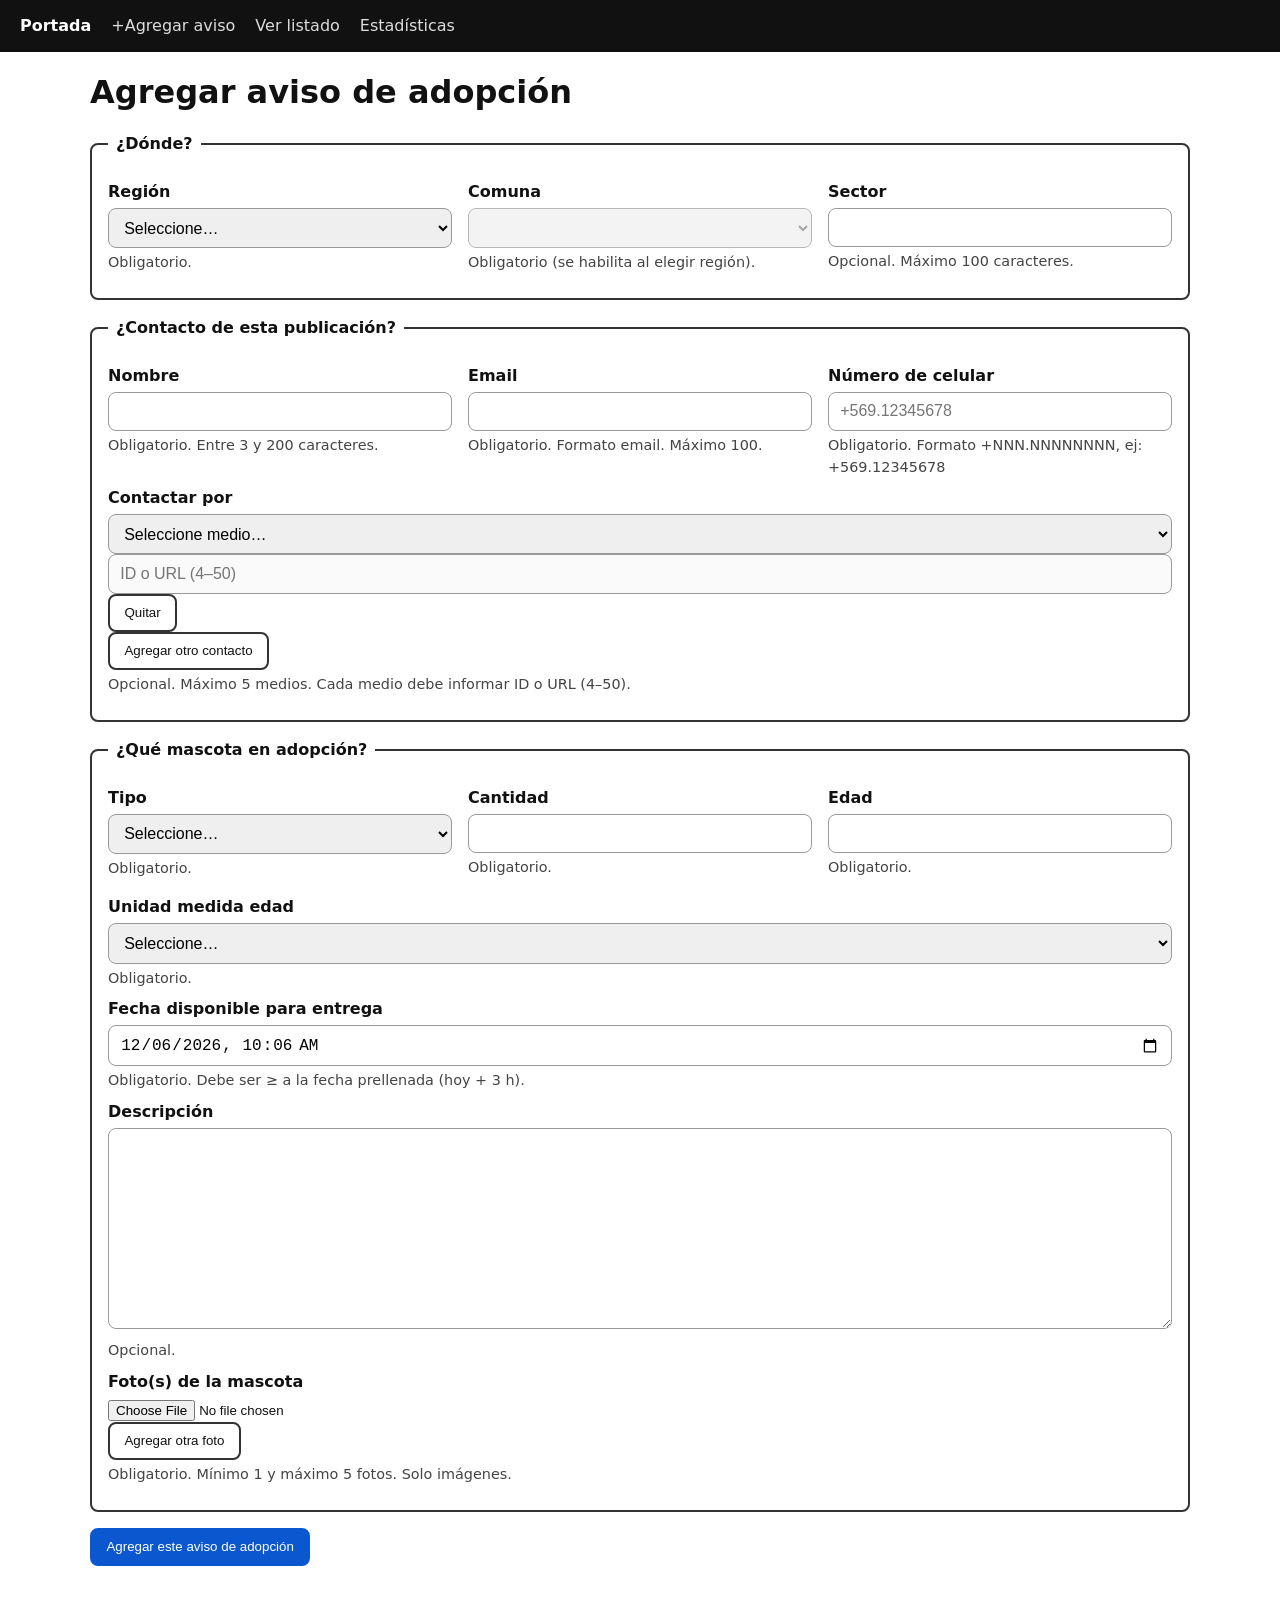
==== agregar.html @ ebc00009 "Entrega de Tarea 1" ====
<!DOCTYPE html>
<html lang="es">
<head>
  <meta charset="utf-8" />
  <meta name="viewport" content="width=device-width, initial-scale=1" />
  <title>Agregar aviso de adopción</title>
  <link rel="stylesheet" href="./styles.css">
</head>
<body>
  <!-- Barra superior -->
  <nav class="topbar" aria-label="Atajos">
    <a class="active" href="./index.html">Portada</a>
    <a href="./agregar.html">+Agregar aviso</a>
    <a href="./listado.html">Ver listado</a>
    <a href="./estadisticas.html"> Estadísticas</a>
  </nav>

  <main class="container">
    <h1>Agregar aviso de adopción </h1>

    <!-- Caja de errores que se muestra solo si es que hay errores -->
    <div id="errores" class="error-box" role="alert" aria-live="assertive">
      <h3>Revisa estos campos:</h3>
      <ul id="lista-errores"></ul>
    </div>

    <!-- Mensaje de éxito que se muestra al confirmar envío -->
    <div id="resultado" class="ok-box" aria-live="polite">
      <h3>¡Hemos recibido la información de adopción, muchas gracias y suerte!</h3>
      <p><a class="boton" href="./index.html">Volver a la portada</a></p>
    </div>

    <form id="form-aviso" novalidate>
      <!-- ¿Dónde? -->
      <fieldset>
        <legend>¿Dónde?</legend>
        <div class="fila">
          <div class="ctrl">
            <label for="region">Región</label>
            <select id="region" name="region"></select>
            <p class="ayuda">Obligatorio.</p>
          </div>
          <div class="ctrl">
            <label for="comuna">Comuna</label>
            <select id="comuna" name="comuna" disabled></select>
            <p class="ayuda">Obligatorio (se habilita al elegir región).</p>
          </div>
          <div class="ctrl">
            <label for="sector">Sector</label>
            <input id="sector" name="sector" type="text" maxlength="100" />
            <p class="ayuda">Opcional. Máximo 100 caracteres.</p>
          </div>
        </div>
      </fieldset>

      <!-- ¿Contacto? -->
      <fieldset>
        <legend>¿Contacto de esta publicación?</legend>
        <div class="fila">
          <div class="ctrl">
            <label for="nombre">Nombre</label>
            <input id="nombre" name="nombre" type="text" />
            <p class="ayuda">Obligatorio. Entre 3 y 200 caracteres.</p>
          </div>
          <div class="ctrl">
            <label for="email">Email</label>
            <input id="email" name="email" type="email" />
            <p class="ayuda">Obligatorio. Formato email. Máximo 100.</p>
          </div>
          <div class="ctrl">
            <label for="telefono">Número de celular</label>
            <input id="telefono" name="telefono" type="tel" placeholder="+569.12345678" />
            <p class="ayuda">Obligatorio. Formato +NNN.NNNNNNNN, ej: +569.12345678</p>
          </div>
        </div>

        <div class="separador"></div>

        <div class="fila fila-compacta">
          <div class="ctrl" style="min-width:220px">
            <label>Contactar por</label>
            <div id="contactos" class="grid-contactos"></div>
            <button type="button" id="btn-add-contacto" class="boton" aria-describedby="ayuda-contactos">Agregar otro contacto</button>
            <p id="ayuda-contactos" class="ayuda">Opcional. Máximo 5 medios. Cada medio debe informar ID o URL (4–50).</p>
          </div>
        </div>
      </fieldset>

      <!-- ¿Qué mascota? -->
      <fieldset>
        <legend>¿Qué mascota en adopción?</legend>
        <div class="fila">
          <div class="ctrl">
            <label for="tipo">Tipo</label>
            <select id="tipo" name="tipo">
              <option value="">Seleccione…</option>
              <option value="gato">Gato</option>
              <option value="perro">Perro</option>
            </select>
            <p class="ayuda">Obligatorio.</p>
          </div>

          <div class="ctrl">
            <label for="cantidad">Cantidad</label>
            <input id="cantidad" name="cantidad" type="number" inputmode="numeric" />
            <p class="ayuda">Obligatorio.</p>
          </div>

          <div class="ctrl">
            <label for="edad">Edad</label>
            <input id="edad" name="edad" type="number" inputmode="numeric" />
            <p class="ayuda">Obligatorio.</p>
          </div>

          <div class="ctrl">
            <label for="unidad-edad">Unidad medida edad</label>
            <select id="unidad-edad" name="unidad-edad">
              <option value="">Seleccione…</option>
              <option value="meses">Meses</option>
              <option value="años">Años</option>
            </select>
            <p class="ayuda">Obligatorio.</p>
          </div>
        </div>

        <div class="fila">
          <div class="ctrl">
            <label for="fecha-entrega">Fecha disponible para entrega</label>
            <input id="fecha-entrega" name="fecha-entrega" type="datetime-local" />
            <p class="ayuda">Obligatorio. Debe ser ≥ a la fecha prellenada (hoy + 3 h).</p>
          </div>
        </div>

        <div class="fila">
          <div class="ctrl">
            <label for="descripcion">Descripción</label>
            <textarea id="descripcion" name="descripcion" cols="50" rows="10"></textarea>
            <p class="ayuda">Opcional.</p>
          </div>
        </div>

        <div class="fila">
          <div class="ctrl">
            <label>Foto(s) de la mascota</label>
            <div id="fotos"></div>
            <button type="button" id="btn-add-foto" class="boton">Agregar otra foto</button>
            <p class="ayuda">Obligatorio. Mínimo 1 y máximo 5 fotos. Solo imágenes.</p>
          </div>
        </div>
      </fieldset>

      <div class="fila">
        <button type="button" id="btn-enviar" class="btn-primario">Agregar este aviso de adopción</button>
      </div>
    </form>
  </main>

  <script src="./region_comuna.js"></script>
  <script src="./app.js"></script>
</body>
</html>
---- styles.css ----
/* Base */
   
   *, *::before, *::after { box-sizing: border-box; }

   html, body { height: 100%; }
   
   body {
     margin: 0;
     font-family: system-ui, -apple-system, "Segoe UI", Roboto, Helvetica, Arial;
     line-height: 1.5;
     color: #111;
     background: #fff;
   }
   
   .container {
     width: min(1100px, 100% - 2rem);
     margin-inline: auto;
   }
   
   /* Barra superior*/
   .topbar {
     position: sticky;
     top: 0;
     z-index: 10;
     display: flex;
     align-items: center;
     gap: 20px;
     height: 52px;
     padding: 0 20px;
     background: #111;
     color: #fff;
   }
   
   .topbar a {
     color: #ddd;
     text-decoration: none;
   }
   
   .topbar a.active {
     color: #fff;
     font-weight: 700;
   }
   
   /* Títulos */
   h1 { margin: 1rem 0; }
   h2 { margin-top: 1.5rem; }
   
   /* Botones */
   .boton,
   button,
   a.btn {
     display: inline-block;
     padding: .6rem .9rem;
     border: 2px solid #333;
     border-radius: 8px;
     background: #fff;
     color: #111;
     font-weight: 500;
     text-decoration: none;
     cursor: pointer;
   }
   
   .boton:hover,
   button:hover,
   a.btn:hover { background: #f5f5f5; }
   
   .btn-primario {
     background: #0b57d0;
     border-color: #0b57d0;
     color: #fff;
   }
   
   .btn-primario:hover { background: #0a4cc0; }
   
   /* Contenedor de acciones */
   .acciones {
     margin-top: 20px;        
     display: flex;
     gap: 12px;               
     justify-content: center; 
   }
   
   /* Tablas */
   .tabla-wrapper { overflow-x: auto; }
   
   table {
     width: 100%;
     border-collapse: collapse;
   }
   
   table, th, td { border: 2px solid #333; }
   
   th, td {
     padding: 12px;
     vertical-align: middle;
     text-align: left;
   }
   
   th { background: #f5f5f5; }
   
   /* Solo el listado es clickeable */
   .listado-click tbody tr { cursor: pointer; }
   .listado-click tbody tr:hover { background: #f8fbff; }
   
   /* Tabla portada (columna de fotos) */
   .tabla-avisos th:last-child,
   .tabla-avisos td:last-child { width: 340px; }
   
   .tabla-avisos img {
     display: block;
     max-width: 100%;
     height: auto;
   }
   
   /* Formularios */
   fieldset {
     margin: 1rem 0;
     padding: 1rem;
     border: 2px solid #333;
     border-radius: 8px;
   }
   
   legend {
     padding: 0 .5rem;
     font-weight: 700;
   }
   
   .fila {
     display: flex;
     flex-wrap: wrap;
     gap: 1rem;
     margin: .5rem 0;
   }
   
   .ctrl { flex: 1 1 280px; min-width: 240px; }
   
   label {
     display: block;
     margin-bottom: .25rem;
     font-weight: 600;
   }
   
   input[type="text"],
   input[type="email"],
   input[type="tel"],
   input[type="number"],
   input[type="datetime-local"],
   select,
   textarea {
     width: 100%;
     padding: .6rem .7rem;
     border: 1px solid #999;
     border-radius: 8px;
     font-size: 1rem;
   }
   
   textarea { resize: vertical; }
   
   .ayuda {
     margin: .25rem 0 0;
     font-size: .9rem;
     color: #444;
   }
   
   /* Alertas */
   .error-box,
   .ok-box {
     margin: 1rem 0;
     padding: 1rem;
     border-radius: 8px;
     display: none; 
   }
   
   .error-box {
     background: #ffe8e6;
     border-left: 6px solid #c00;
     padding: .75rem;
   }
   
   .ok-box {
     background: #e7f7ed;
     border-left: 6px solid #198754;
   }
   
   /* Bloques y grid */
   .bloque {
     margin: 1rem 0;
     padding: 1rem;
     border: 1px solid #ddd;
     border-radius: 12px;
   }
   
   .grid {
     display: grid;
     grid-template-columns: 1fr 1fr;
     gap: 12px;
   }
   
   .label { font-weight: 700; }
   
   .fotos {
     display: grid;
     grid-template-columns: repeat(auto-fill, minmax(320px, 1fr));
     gap: 16px;
   }
   
   .fotos img {
     display: block;
     width: 320px;
     height: 240px;
     object-fit: cover;
     border-radius: 12px;
     cursor: pointer;
   }
   
   /* Modal */
   .modal {
     position: fixed;
     inset: 0;
     display: none;
     align-items: center;
     justify-content: center;
     padding: 1rem;
     background: rgba(0,0,0,.6);
   }
   
   .modal[open] { display: flex; }
   .modal-card {
     max-width: 820px;
     padding: 12px;
     background: #fff;
     border-radius: 12px;
   }
   .modal img {
     width: 800px;
     height: 600px;
     display: block;
     object-fit: cover;
     border-radius: 8px;
   }
   .modal .cerrar { margin-top: 8px; }
   @media (max-width: 840px) {
     .modal img { width: 100%; height: auto; }
   }
   
   /* Espaciado al final de la página */
   html, body { min-height: 100%; }
   main { padding-bottom: 80px; }
   
   /* Estadisticas */
   .estadisticas img {
     max-width: 720px; 
     width: 100%;
     height: auto;
     display: block;
     margin: 1rem auto;
   }
   
   .grafico-torta {
     transform: scale(0.75);     
     transform-origin: center;
     display: block;
     margin: 1rem auto;
   }
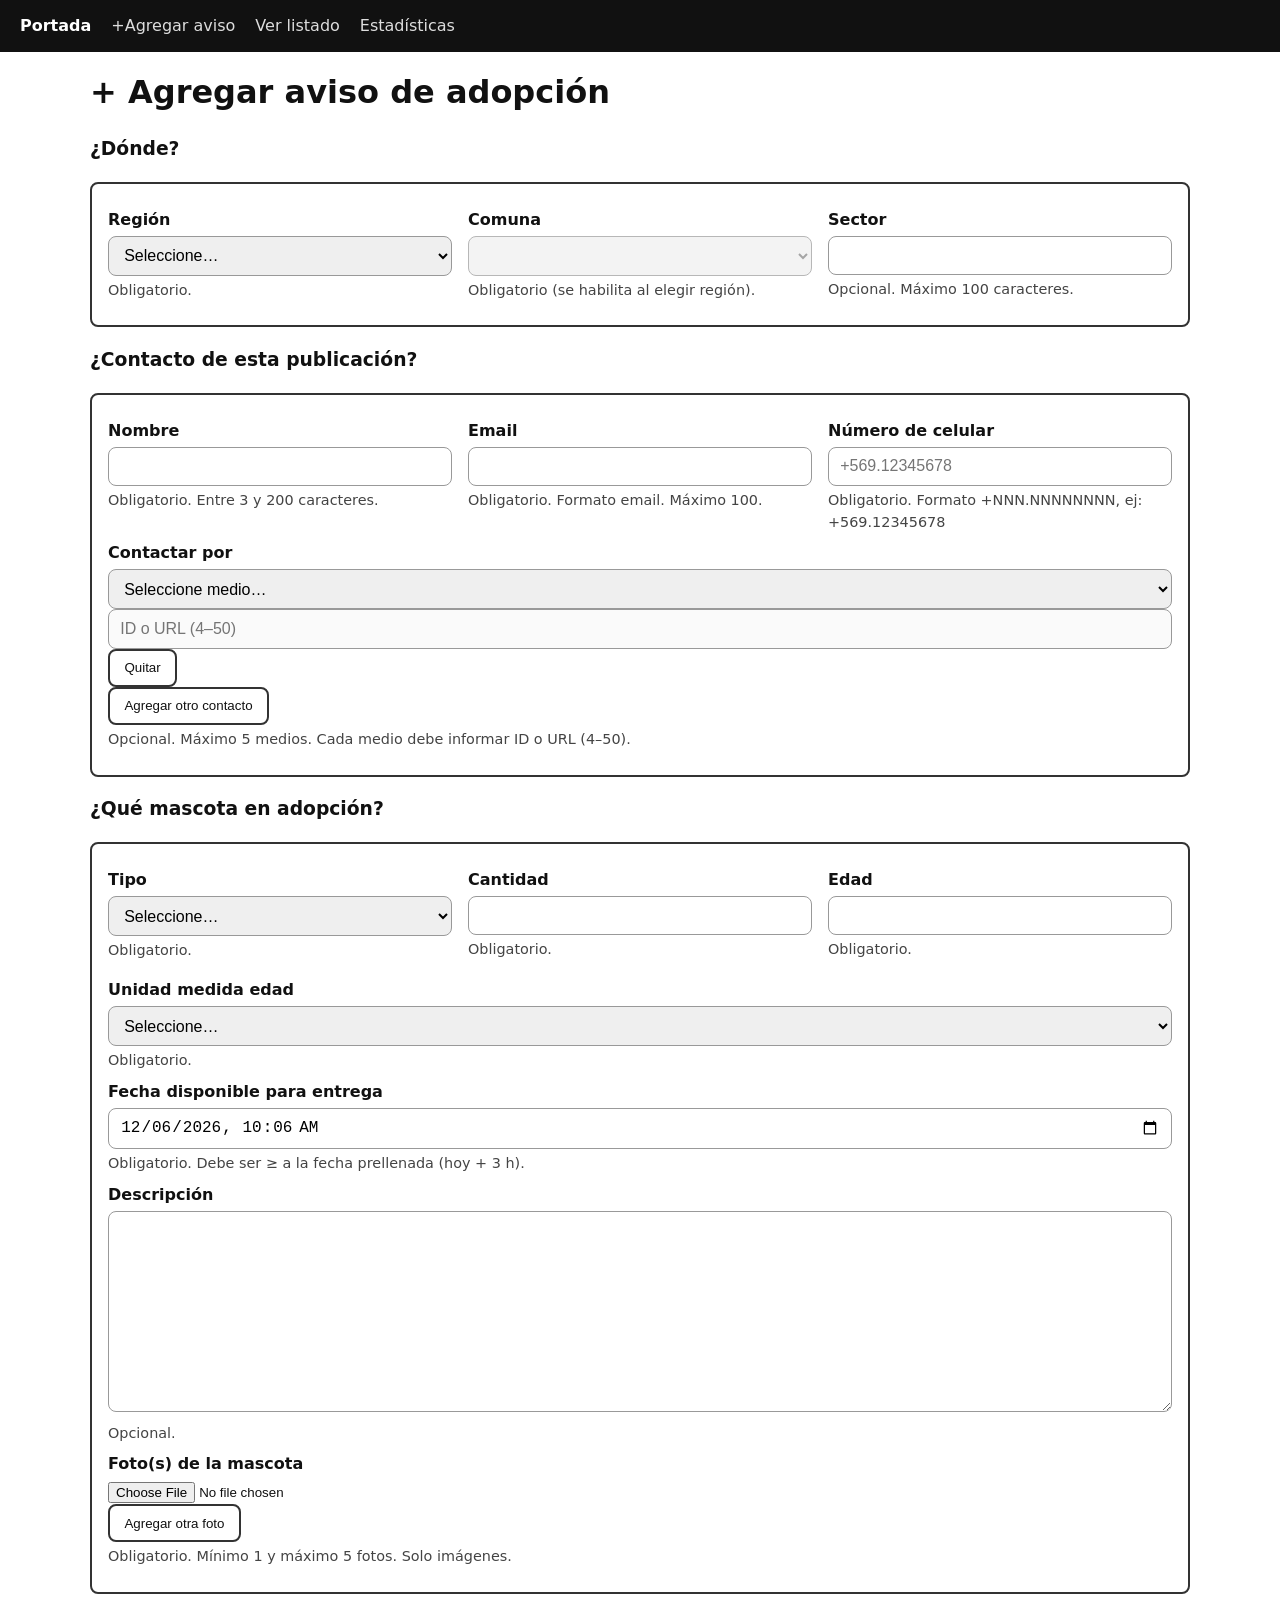
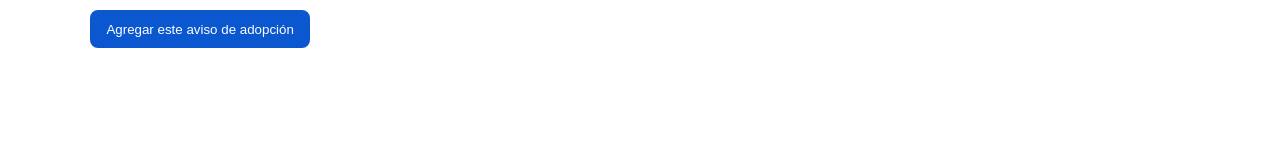
==== commit d2d7c8aa: "Agregué más datos al detalle del aviso y realicé ajustes menores en diseño" ====
--- a/agregar.html
+++ b/agregar.html
@@ -16,7 +16,7 @@
   </nav>
 
   <main class="container">
-    <h1>Agregar aviso de adopción </h1>
+    <h1>+ Agregar aviso de adopción </h1>
 
     <!-- Caja de errores que se muestra solo si es que hay errores -->
     <div id="errores" class="error-box" role="alert" aria-live="assertive">
@@ -32,8 +32,8 @@
 
     <form id="form-aviso" novalidate>
       <!-- ¿Dónde? -->
+      <h3>¿Dónde?</h3>
       <fieldset>
-        <legend>¿Dónde?</legend>
         <div class="fila">
           <div class="ctrl">
             <label for="region">Región</label>
@@ -54,8 +54,8 @@
       </fieldset>
 
       <!-- ¿Contacto? -->
+      <h3>¿Contacto de esta publicación?</h3>
       <fieldset>
-        <legend>¿Contacto de esta publicación?</legend>
         <div class="fila">
           <div class="ctrl">
             <label for="nombre">Nombre</label>
@@ -87,8 +87,8 @@
       </fieldset>
 
       <!-- ¿Qué mascota? -->
+      <h3>¿Qué mascota en adopción?</h3>
       <fieldset>
-        <legend>¿Qué mascota en adopción?</legend>
         <div class="fila">
           <div class="ctrl">
             <label for="tipo">Tipo</label>
--- a/styles.css
+++ b/styles.css
@@ -1,265 +1,261 @@
 /* Base */
-   
-   *, *::before, *::after { box-sizing: border-box; }
-
-   html, body { height: 100%; }
-   
-   body {
-     margin: 0;
-     font-family: system-ui, -apple-system, "Segoe UI", Roboto, Helvetica, Arial;
-     line-height: 1.5;
-     color: #111;
-     background: #fff;
-   }
-   
-   .container {
-     width: min(1100px, 100% - 2rem);
-     margin-inline: auto;
-   }
-   
-   /* Barra superior*/
-   .topbar {
-     position: sticky;
-     top: 0;
-     z-index: 10;
-     display: flex;
-     align-items: center;
-     gap: 20px;
-     height: 52px;
-     padding: 0 20px;
-     background: #111;
-     color: #fff;
-   }
-   
-   .topbar a {
-     color: #ddd;
-     text-decoration: none;
-   }
-   
-   .topbar a.active {
-     color: #fff;
-     font-weight: 700;
-   }
-   
-   /* Títulos */
-   h1 { margin: 1rem 0; }
-   h2 { margin-top: 1.5rem; }
-   
-   /* Botones */
-   .boton,
-   button,
-   a.btn {
-     display: inline-block;
-     padding: .6rem .9rem;
-     border: 2px solid #333;
-     border-radius: 8px;
-     background: #fff;
-     color: #111;
-     font-weight: 500;
-     text-decoration: none;
-     cursor: pointer;
-   }
-   
-   .boton:hover,
-   button:hover,
-   a.btn:hover { background: #f5f5f5; }
-   
-   .btn-primario {
-     background: #0b57d0;
-     border-color: #0b57d0;
-     color: #fff;
-   }
-   
-   .btn-primario:hover { background: #0a4cc0; }
-   
-   /* Contenedor de acciones */
-   .acciones {
-     margin-top: 20px;        
-     display: flex;
-     gap: 12px;               
-     justify-content: center; 
-   }
-   
-   /* Tablas */
-   .tabla-wrapper { overflow-x: auto; }
-   
-   table {
-     width: 100%;
-     border-collapse: collapse;
-   }
-   
-   table, th, td { border: 2px solid #333; }
-   
-   th, td {
-     padding: 12px;
-     vertical-align: middle;
-     text-align: left;
-   }
-   
-   th { background: #f5f5f5; }
-   
-   /* Solo el listado es clickeable */
-   .listado-click tbody tr { cursor: pointer; }
-   .listado-click tbody tr:hover { background: #f8fbff; }
-   
-   /* Tabla portada (columna de fotos) */
-   .tabla-avisos th:last-child,
-   .tabla-avisos td:last-child { width: 340px; }
-   
-   .tabla-avisos img {
-     display: block;
-     max-width: 100%;
-     height: auto;
-   }
-   
-   /* Formularios */
-   fieldset {
-     margin: 1rem 0;
-     padding: 1rem;
-     border: 2px solid #333;
-     border-radius: 8px;
-   }
-   
-   legend {
-     padding: 0 .5rem;
-     font-weight: 700;
-   }
-   
-   .fila {
-     display: flex;
-     flex-wrap: wrap;
-     gap: 1rem;
-     margin: .5rem 0;
-   }
-   
-   .ctrl { flex: 1 1 280px; min-width: 240px; }
-   
-   label {
-     display: block;
-     margin-bottom: .25rem;
-     font-weight: 600;
-   }
-   
-   input[type="text"],
-   input[type="email"],
-   input[type="tel"],
-   input[type="number"],
-   input[type="datetime-local"],
-   select,
-   textarea {
-     width: 100%;
-     padding: .6rem .7rem;
-     border: 1px solid #999;
-     border-radius: 8px;
-     font-size: 1rem;
-   }
-   
-   textarea { resize: vertical; }
-   
-   .ayuda {
-     margin: .25rem 0 0;
-     font-size: .9rem;
-     color: #444;
-   }
-   
-   /* Alertas */
-   .error-box,
-   .ok-box {
-     margin: 1rem 0;
-     padding: 1rem;
-     border-radius: 8px;
-     display: none; 
-   }
-   
-   .error-box {
-     background: #ffe8e6;
-     border-left: 6px solid #c00;
-     padding: .75rem;
-   }
-   
-   .ok-box {
-     background: #e7f7ed;
-     border-left: 6px solid #198754;
-   }
-   
-   /* Bloques y grid */
-   .bloque {
-     margin: 1rem 0;
-     padding: 1rem;
-     border: 1px solid #ddd;
-     border-radius: 12px;
-   }
-   
-   .grid {
-     display: grid;
-     grid-template-columns: 1fr 1fr;
-     gap: 12px;
-   }
-   
-   .label { font-weight: 700; }
-   
-   .fotos {
-     display: grid;
-     grid-template-columns: repeat(auto-fill, minmax(320px, 1fr));
-     gap: 16px;
-   }
-   
-   .fotos img {
-     display: block;
-     width: 320px;
-     height: 240px;
-     object-fit: cover;
-     border-radius: 12px;
-     cursor: pointer;
-   }
-   
-   /* Modal */
-   .modal {
-     position: fixed;
-     inset: 0;
-     display: none;
-     align-items: center;
-     justify-content: center;
-     padding: 1rem;
-     background: rgba(0,0,0,.6);
-   }
-   
-   .modal[open] { display: flex; }
-   .modal-card {
-     max-width: 820px;
-     padding: 12px;
-     background: #fff;
-     border-radius: 12px;
-   }
-   .modal img {
-     width: 800px;
-     height: 600px;
-     display: block;
-     object-fit: cover;
-     border-radius: 8px;
-   }
-   .modal .cerrar { margin-top: 8px; }
-   @media (max-width: 840px) {
-     .modal img { width: 100%; height: auto; }
-   }
-   
-   /* Espaciado al final de la página */
-   html, body { min-height: 100%; }
-   main { padding-bottom: 80px; }
-   
-   /* Estadisticas */
-   .estadisticas img {
-     max-width: 720px; 
-     width: 100%;
-     height: auto;
-     display: block;
-     margin: 1rem auto;
-   }
-   
-   .grafico-torta {
-     transform: scale(0.75);     
-     transform-origin: center;
-     display: block;
-     margin: 1rem auto;
-   }
-   +*, *::before, *::after { box-sizing: border-box; }
+html, body { height: 100%; }
+body {
+  margin: 0;
+  font-family: system-ui, -apple-system, "Segoe UI", Roboto, Helvetica, Arial;
+  line-height: 1.5;
+  color: #111;
+  background: #fff;
+}
+
+.container {
+  width: min(1100px, 100% - 2rem);
+  margin-inline: auto;
+}
+
+/* Barra superior*/
+.topbar {
+  position: sticky;
+  top: 0;
+  z-index: 10;
+  display: flex;
+  align-items: center;
+  gap: 20px;
+  height: 52px;
+  padding: 0 20px;
+  background: #111;
+  color: #fff;
+}
+
+.topbar a {
+  color: #ddd;
+  text-decoration: none;
+}
+
+.topbar a.active {
+  color: #fff;
+  font-weight: 700;
+}
+
+/* Ti­tulos */
+h1 { margin: 1rem 0; }
+h2 { margin-top: 1.5rem; }
+
+/* Botones */
+.boton,
+button,
+a.btn {
+  display: inline-block;
+  padding: .6rem .9rem;
+  border: 2px solid #333;
+  border-radius: 8px;
+  background: #fff;
+  color: #111;
+  font-weight: 500;
+  text-decoration: none;
+  cursor: pointer;
+}
+
+.boton:hover,
+button:hover,
+a.btn:hover { background: #f5f5f5; }
+
+.btn-primario {
+  background: #0b57d0;
+  border-color: #0b57d0;
+  color: #fff;
+}
+
+.btn-primario:hover { background: #0a4cc0; }
+
+/* Contenedor de acciones */
+.acciones {
+  margin-top: 20px;        
+  display: flex;
+  gap: 12px;               
+  justify-content: center; 
+}
+
+/* Tablas */
+.tabla-wrapper { overflow-x: auto; }
+
+table {
+  width: 100%;
+  border-collapse: collapse;
+}
+
+table, th, td { border: 2px solid #333; }
+
+th, td {
+  padding: 12px;
+  vertical-align: middle;
+  text-align: left;
+}
+
+th { background: #f5f5f5; }
+
+/* Solo el listado es clickeable */
+.listado-click tbody tr { cursor: pointer; }
+.listado-click tbody tr:hover { background: #f8fbff; }
+
+/* Tabla portada */
+.tabla-avisos th:last-child,
+.tabla-avisos td:last-child { width: 340px; }
+
+.tabla-avisos img {
+  display: block;
+  max-width: 100%;
+  height: auto;
+}
+
+/* Formularios */
+fieldset {
+  margin: 1rem 0;
+  padding: 1rem;
+  border: 2px solid #333;
+  border-radius: 8px;
+}
+
+legend {
+  padding: 0 .5rem;
+  font-weight: 700;
+}
+
+.fila {
+  display: flex;
+  flex-wrap: wrap;
+  gap: 1rem;
+  margin: .5rem 0;
+}
+
+.ctrl { flex: 1 1 280px; min-width: 240px; }
+
+label {
+  display: block;
+  margin-bottom: .25rem;
+  font-weight: 600;
+}
+
+input[type="text"],
+input[type="email"],
+input[type="tel"],
+input[type="number"],
+input[type="datetime-local"],
+select,
+textarea {
+  width: 100%;
+  padding: .6rem .7rem;
+  border: 1px solid #999;
+  border-radius: 8px;
+  font-size: 1rem;
+}
+
+textarea { resize: vertical; }
+
+.ayuda {
+  margin: .25rem 0 0;
+  font-size: .9rem;
+  color: #444;
+}
+
+/* Alertas */
+.error-box,
+.ok-box {
+  margin: 1rem 0;
+  padding: 1rem;
+  border-radius: 8px;
+  display: none; 
+}
+
+.error-box {
+  background: #ffe8e6;
+  border-left: 6px solid #c00;
+  padding: .75rem;
+}
+
+.ok-box {
+  background: #e7f7ed;
+  border-left: 6px solid #198754;
+}
+
+/* Bloques y grid */
+.bloque {
+  margin: 1rem 0;
+  padding: 1rem;
+  border: 1px solid #ddd;
+  border-radius: 12px;
+}
+
+.grid {
+  display: grid;
+  grid-template-columns: 1fr 1fr;
+  gap: 12px;
+}
+
+.label { font-weight: 700; }
+
+.fotos {
+  display: grid;
+  grid-template-columns: repeat(auto-fill, minmax(320px, 1fr));
+  gap: 16px;
+}
+
+.fotos img {
+  display: block;
+  width: 320px;
+  height: 240px;
+  object-fit: cover;
+  border-radius: 12px;
+  cursor: pointer;
+}
+
+/* Modal */
+.modal {
+  position: fixed;
+  inset: 0;
+  display: none;
+  align-items: center;
+  justify-content: center;
+  padding: 1rem;
+  background: rgba(0,0,0,.6);
+}
+
+.modal[open] { display: flex; }
+.modal-card {
+  max-width: 820px;
+  padding: 12px;
+  background: #fff;
+  border-radius: 12px;
+}
+.modal img {
+  width: 800px;
+  height: 600px;
+  display: block;
+  object-fit: cover;
+  border-radius: 8px;
+}
+.modal .cerrar { margin-top: 8px; }
+@media (max-width: 840px) {
+  .modal img { width: 100%; height: auto; }
+}
+
+/* Espaciado al final de la pÃ¡gina */
+html, body { min-height: 100%; }
+main { padding-bottom: 80px; }
+
+/* Estadisticas */
+.estadisticas img {
+  max-width: 720px; 
+  width: 100%;
+  height: auto;
+  display: block;
+  margin: 1rem auto;
+}
+
+.grafico-torta {
+  transform: scale(0.75);     
+  transform-origin: center;
+  display: block;
+  margin: 1rem auto;
+}
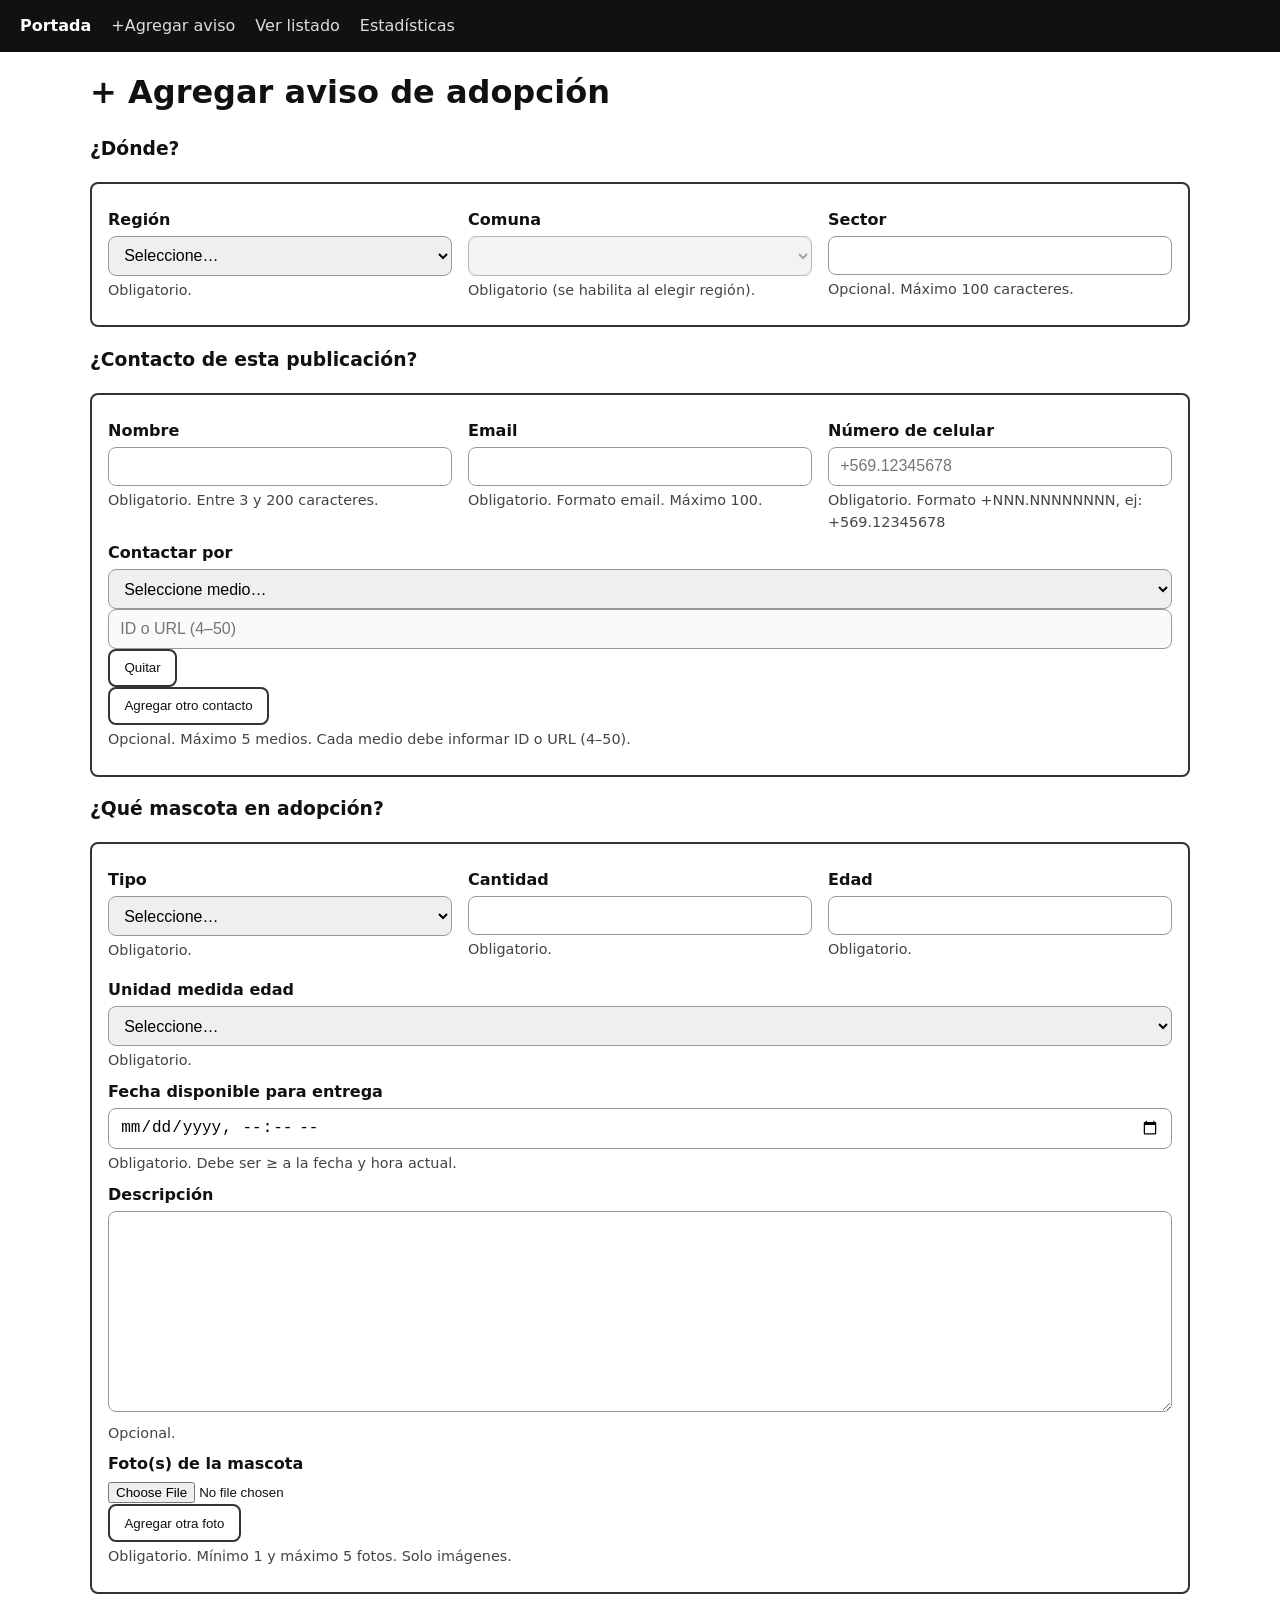
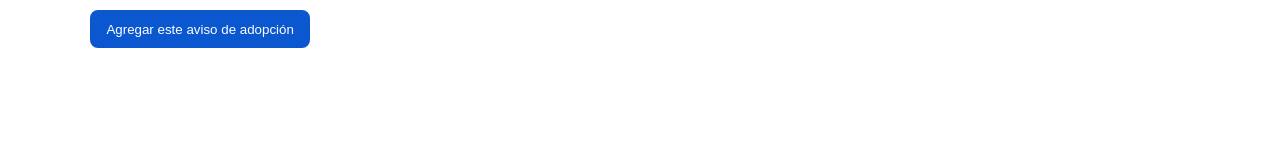
==== commit 30709439: "Correccion errores" ====
--- a/agregar.html
+++ b/agregar.html
@@ -1,8 +1,8 @@
 <!DOCTYPE html>
 <html lang="es">
 <head>
-  <meta charset="utf-8" />
-  <meta name="viewport" content="width=device-width, initial-scale=1" />
+  <meta charset="utf-8">
+  <meta name="viewport" content="width=device-width, initial-scale=1">
   <title>Agregar aviso de adopción</title>
   <link rel="stylesheet" href="./styles.css">
 </head>
@@ -47,7 +47,7 @@
           </div>
           <div class="ctrl">
             <label for="sector">Sector</label>
-            <input id="sector" name="sector" type="text" maxlength="100" />
+            <input id="sector" name="sector" type="text" maxlength="100">
             <p class="ayuda">Opcional. Máximo 100 caracteres.</p>
           </div>
         </div>
@@ -59,17 +59,17 @@
         <div class="fila">
           <div class="ctrl">
             <label for="nombre">Nombre</label>
-            <input id="nombre" name="nombre" type="text" />
+            <input id="nombre" name="nombre" type="text">
             <p class="ayuda">Obligatorio. Entre 3 y 200 caracteres.</p>
           </div>
           <div class="ctrl">
             <label for="email">Email</label>
-            <input id="email" name="email" type="email" />
+            <input id="email" name="email" type="email">
             <p class="ayuda">Obligatorio. Formato email. Máximo 100.</p>
           </div>
           <div class="ctrl">
             <label for="telefono">Número de celular</label>
-            <input id="telefono" name="telefono" type="tel" placeholder="+569.12345678" />
+            <input id="telefono" name="telefono" type="tel" placeholder="+569.12345678">
             <p class="ayuda">Obligatorio. Formato +NNN.NNNNNNNN, ej: +569.12345678</p>
           </div>
         </div>
@@ -102,13 +102,13 @@
 
           <div class="ctrl">
             <label for="cantidad">Cantidad</label>
-            <input id="cantidad" name="cantidad" type="number" inputmode="numeric" />
+            <input id="cantidad" name="cantidad" type="number" inputmode="numeric">
             <p class="ayuda">Obligatorio.</p>
           </div>
 
           <div class="ctrl">
             <label for="edad">Edad</label>
-            <input id="edad" name="edad" type="number" inputmode="numeric" />
+            <input id="edad" name="edad" type="number" inputmode="numeric">
             <p class="ayuda">Obligatorio.</p>
           </div>
 
@@ -126,8 +126,8 @@
         <div class="fila">
           <div class="ctrl">
             <label for="fecha-entrega">Fecha disponible para entrega</label>
-            <input id="fecha-entrega" name="fecha-entrega" type="datetime-local" />
-            <p class="ayuda">Obligatorio. Debe ser ≥ a la fecha prellenada (hoy + 3 h).</p>
+            <input id="fecha-entrega" name="fecha-entrega" type="datetime-local">
+            <p class="ayuda">Obligatorio. Debe ser ≥ a la fecha y hora actual.</p>
           </div>
         </div>
 
@@ -158,4 +158,4 @@
   <script src="./region_comuna.js"></script>
   <script src="./app.js"></script>
 </body>
-</html>
+</html> 
